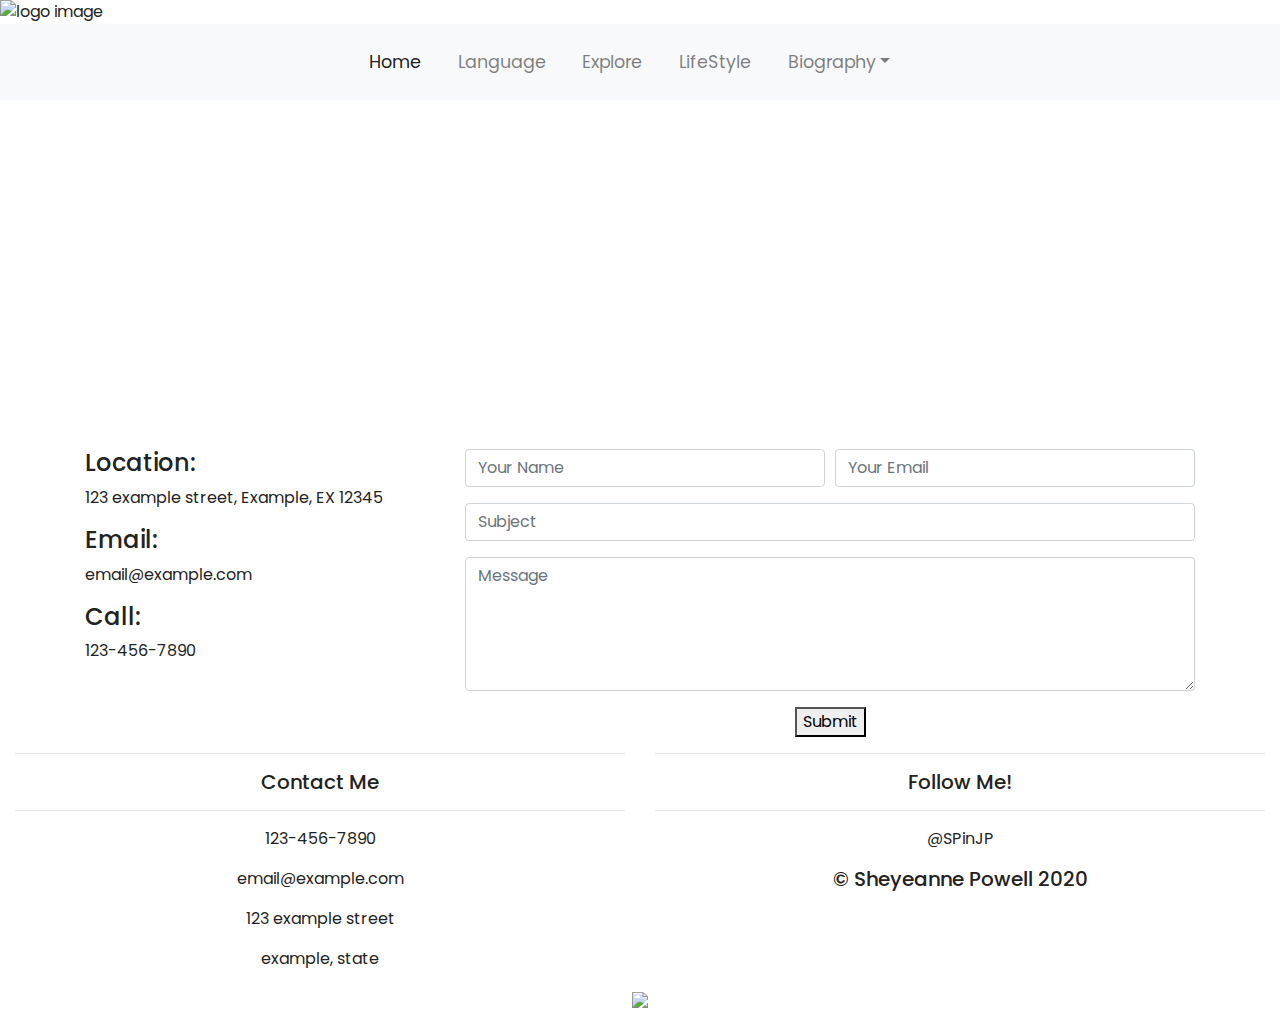
==== contact.html @ c6c67153 "Add files via upload" ====
<!-- DEVELOPER: Sheyeanne Powell, IS117-004, Spring 2020 -->

<!DOCTYPE html>
<html lang="en">
<head>
	<title>My First Webpage</title>
	<meta charset="utf-8">
	<meta name="viewport" content="width=device-width, initial-scale=1">

	<!--links-->
	<link href="https://fonts.googleapis.com/css?family=Open+Sans:300,300i,400,400i,600,600i,700,700i|Raleway:300,300i,400,400i,500,500i,600,600i,700,700i|Poppins:300,300i,400,400i,500,500i,600,600i,700,700i" rel="stylesheet">
	<link rel="stylesheet" href="https://maxcdn.bootstrapcdn.com/bootstrap/4.4.1/css/bootstrap.min.css">
	<link href="style.css" rel="stylesheet">

	<!--script-->
	<script src="https://ajax.googleapis.com/ajax/libs/jquery/3.4.1/jquery.min.js"></script>
	<script src="https://cdnjs.cloudflare.com/ajax/libs/popper.js/1.16.0/umd/popper.min.js"></script>
	<script src="https://maxcdn.bootstrapcdn.com/bootstrap/4.4.1/js/bootstrap.min.js"></script>
	<style type="text/css">
		
	</style>
	
</head>
<body>
	<!-- ======= Header ======= -->
	<img src="../img/logo2.png" alt="logo image" class="mx-auto d-block">
	<!--Navigation Bar-->
	<nav class="navbar navbar-expand-lg navbar-light bg-light sticky-top">
		<div class="container-fluid">			
			<div class="collapse navbar-collapse" id="navbarResponsive">
				<ul class="navbar-nav mx-auto">
					<li class="nav-item active">
						<a class="nav-link" href="index.html">Home</a>
					</li>
					<li class="nav-item">
						<a class="nav-link" href="language.html">Language</a>
					</li>
					<li class="nav-item">
						<a class="nav-link" href="explore.html">Explore</a>
					</li>
					<li class="nav-item">
						<a class="nav-link" href="lifestyle.html">LifeStyle</a>
					</li>
					<li class="nav-item">
						<a class="nav-link dropdown-toggle" href="#" id="navbarDropdown" data-toggle="dropdown" aria-haspopup="true" aria-expanded="false">Biography</a>
						<div class="dropdown-menu" aria-labelledby="navbarDropdown">
				          <a class="dropdown-item" href="#">Subscribe</a>
				          <a class="dropdown-item" href="#">Contact Me</a>
	        			</div>
					</li>
				</ul>
			</div>
		</div>
		</nav>
	<!--end of nav-->
<br>
<section id="contact" class="contact">
      <div class="container">

        <div>
          <iframe style="border:0; width: 100%; height: 270px;" src="https://www.google.com/maps/embed?pb=!1m14!1m8!1m3!1d12097.433213460943!2d-74.0062269!3d40.7101282!3m2!1i1024!2i768!4f13.1!3m3!1m2!1s0x0%3A0xb89d1fe6bc499443!2sDowntown+Conference+Center!5e0!3m2!1smk!2sbg!4v1539943755621" frameborder="0" allowfullscreen></iframe>
        </div>

        <div class="row mt-5">

          <div class="col-lg-4" data-aos="fade-right">
            <div class="info">
              <div class="address">
                <i class="icofont-google-map"></i>
                <h4>Location:</h4>
                <p>123 example street, Example, EX 12345</p>
              </div>

              <div class="email">
                <i class="icofont-envelope"></i>
                <h4>Email:</h4>
                <p>email@example.com</p>
              </div>

              <div class="phone">
                <i class="icofont-phone"></i>
                <h4>Call:</h4>
                <p>123-456-7890</p>
              </div>

            </div>

          </div>

          <div class="col-lg-8 mt-5 mt-lg-0" data-aos="fade-left">

            <form action="forms/contact.php" method="post" role="form" class="php-email-form">
              <div class="form-row">
                <div class="col-md-6 form-group">
                  <input type="text" name="name" class="form-control" id="name" placeholder="Your Name" data-rule="minlen:4" data-msg="Please enter at least 4 chars" />
                  <div class="validate"></div>
                </div>
                <div class="col-md-6 form-group">
                  <input type="email" class="form-control" name="email" id="email" placeholder="Your Email" data-rule="email" data-msg="Please enter a valid email" />
                  <div class="validate"></div>
                </div>
              </div>
              <div class="form-group">
                <input type="text" class="form-control" name="subject" id="subject" placeholder="Subject" data-rule="minlen:4" data-msg="Please enter at least 8 chars of subject" />
                <div class="validate"></div>
              </div>
              <div class="form-group">
                <textarea class="form-control" name="message" rows="5" data-rule="required" data-msg="Please write something for us" placeholder="Message"></textarea>
                <div class="validate"></div>
              </div>
              <div class="text-center"><button type="submit">Submit</button></div>
            </form>

          </div>

        </div>

      </div>
    </section>
<!--- Footer -->
<footer>
<div class="container-fluid padding">
<div class="row text-center">
	<div class="col-lg-6">
		<hr class="light">
		<h5>Contact Me</h5>
		<hr class="light">
		<p>123-456-7890</p>
		<p>email@example.com</p>
		<p>123 example street</p>
		<p>example, state</p>
	</div>
	<div class="col-lg-6">
		<hr class="light">
		<h5>Follow Me!</h5>
		<hr class="light">
		<p>@SPinJP</p>
		<h5>&copy; Sheyeanne Powell 2020</h5>
	</div>
	<div class="col-12 container-fluid ">
		<img src="../img/foot.png">
	</div>

</div>
</div>
</footer>
</html>
---- style.css ----
/*DEVELOPER: Sheyeanne Powell, IS117-004, Spring 2020 */
@import url('https://fonts.googleapis.com/css?family=Poppins:400,500,700');

html, body {
	height: 100%
	width:100%;
	font-family: 'Poppins', sans-serif;
	color: #222;
}

/*---Navigation---*/
.navbar {
	overflow: hidden;
	width: 100%;
	padding: 0.8rem;
}

.navbar a {
	float: left;
    padding: 12px;
    color: white;
    text-decoration: none;
    font-size: 17px;
    width: 20%; 
    text-align: center;
}

.navbar-nav li {
	padding-right: 1.3rem;
}
.nav-link {
	font-size: 1.1em !important;
}

nav li {
	padding: 0;
	justify-content: space-between;
}

/*main image*/
#main-img {
	width: 100%;
    height: 60vh;
    background: url("../img/back5.jfif") top center;
    background-size: cover;
    position: relative;
}
#main-img:before {
  content: "";
  background: rgba(0, 0, 0, 0.6);
  position: absolute;
  bottom: 0;
  top: 0;
  left: 0;
  right: 0;
}

#main-img .container {
  padding-top: 72px;
  position: relative;
  text-align: center;
}

#main-img h1 {
  margin: 0 0 10px 0;
  font-size: 48px;
  font-weight: 700;
  line-height: 56px;
  color: #fff;
}

#main-img h2 {
  color: #eee;
  margin-bottom: 40px;
  font-size: 24px;
}

@media (min-width: 1024px) {
  #main-img {
    background-attachment: fixed;
  }
}

@media (max-width: 768px) {
  #main-img h1 {
    font-size: 28px;
    line-height: 36px;
  }
  #main-img h2 {
    font-size: 18px;
    line-height: 24px;
    margin-bottom: 30px;
  }
  #main-img .bottom

/*jumbotron*/
.jumbotron {
	padding: 1rem;
	border-radius: 0;
	margin-top: -100px;
	margin-bottom: -100px;
}

/*welcome section*/
.welcome{
	width: 75%;
	margin: 0 auto;
	padding-top: 2rem;
}
.welcome hr {
	border-top: 2px solid #b4b4b4;
	width: 95%;
	margin-top: .3rem;
	margin-bottom: 1rem; 
}

/*cards*/

* {
	margin: 0;
	padding: 0;
}

h3{
	font-size: 24px;
	color: #333;
	font-weight: bold;
}

#card .card {
	border-radius: 0;
	box-shadow: 5px 5px 10px #6555;
}
#card .card:hover{
	background: #f74c3c;
}

/*
*/
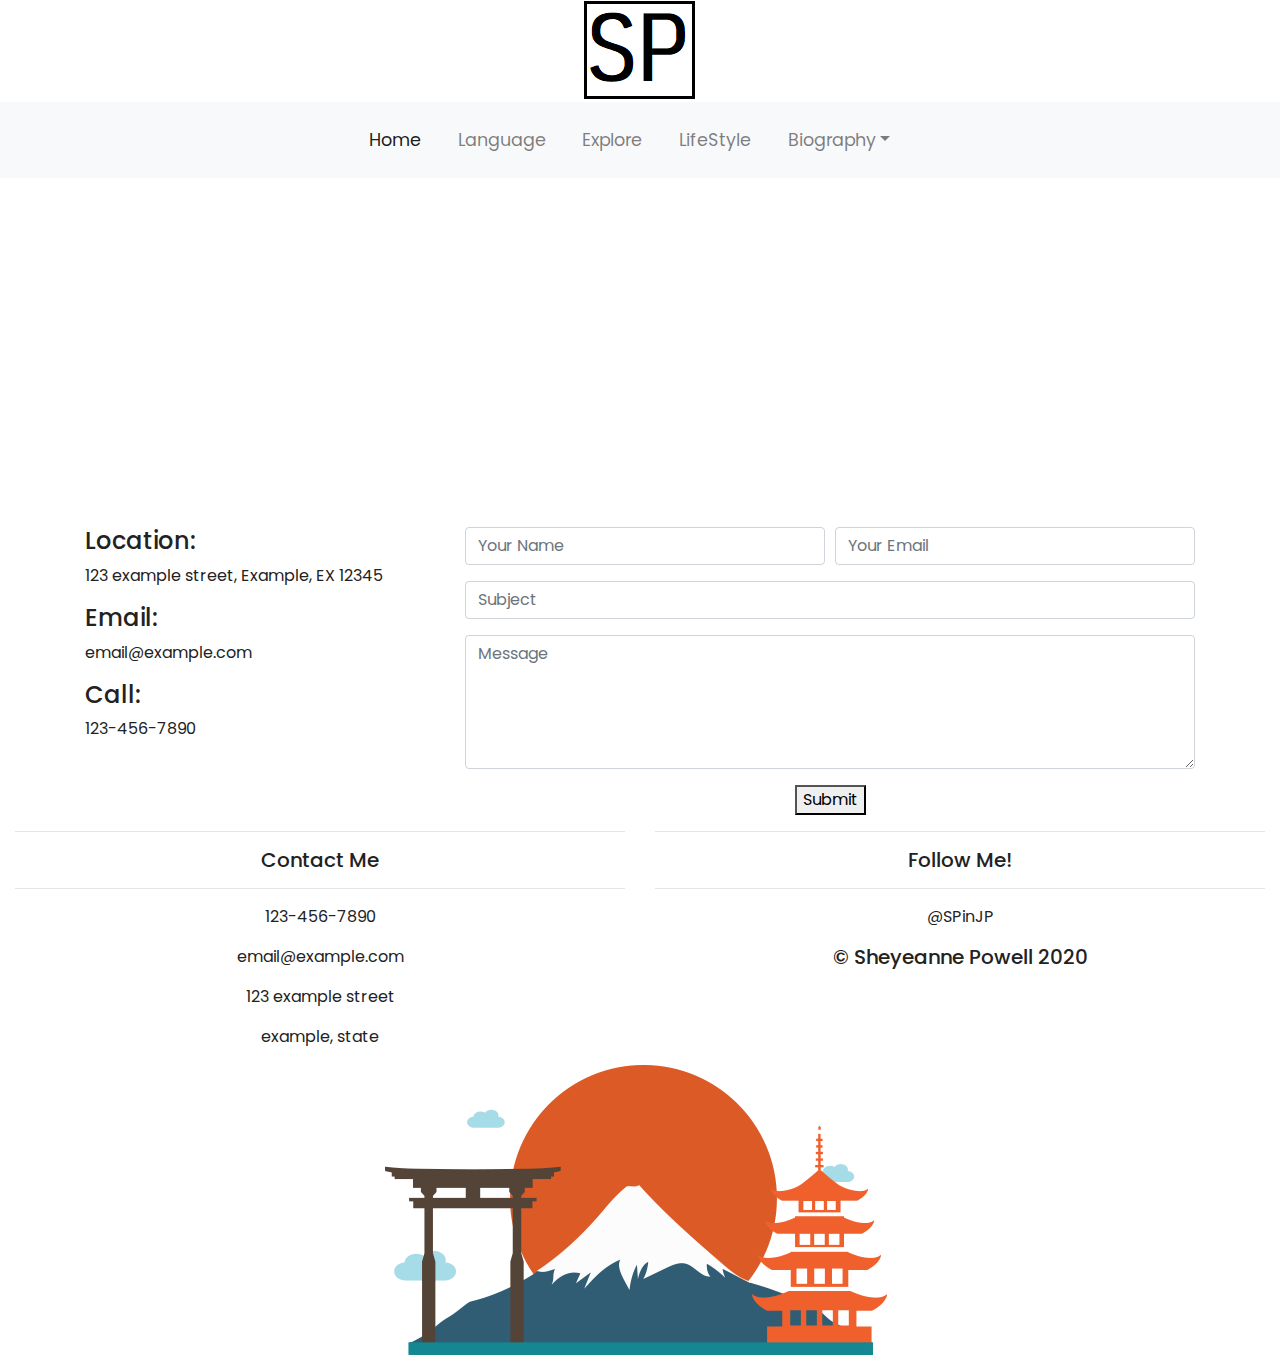
==== commit 8f48d756: "Update contact.html" ====
--- a/contact.html
+++ b/contact.html
@@ -23,7 +23,7 @@
 </head>
 <body>
 	<!-- ======= Header ======= -->
-	<img src="../img/logo2.png" alt="logo image" class="mx-auto d-block">
+	<img src="logo2.png" alt="logo image" class="mx-auto d-block">
 	<!--Navigation Bar-->
 	<nav class="navbar navbar-expand-lg navbar-light bg-light sticky-top">
 		<div class="container-fluid">			
@@ -138,7 +138,7 @@
 		<h5>&copy; Sheyeanne Powell 2020</h5>
 	</div>
 	<div class="col-12 container-fluid ">
-		<img src="../img/foot.png">
+		<img src="foot.png">
 	</div>
 
 </div>
--- a/style.css
+++ b/style.css
@@ -41,7 +41,7 @@
 #main-img {
 	width: 100%;
     height: 60vh;
-    background: url("../img/back5.jfif") top center;
+    background: url("back5.jfif") top center;
     background-size: cover;
     position: relative;
 }
@@ -136,4 +136,4 @@
 }
 
 /*
-*/+*/
